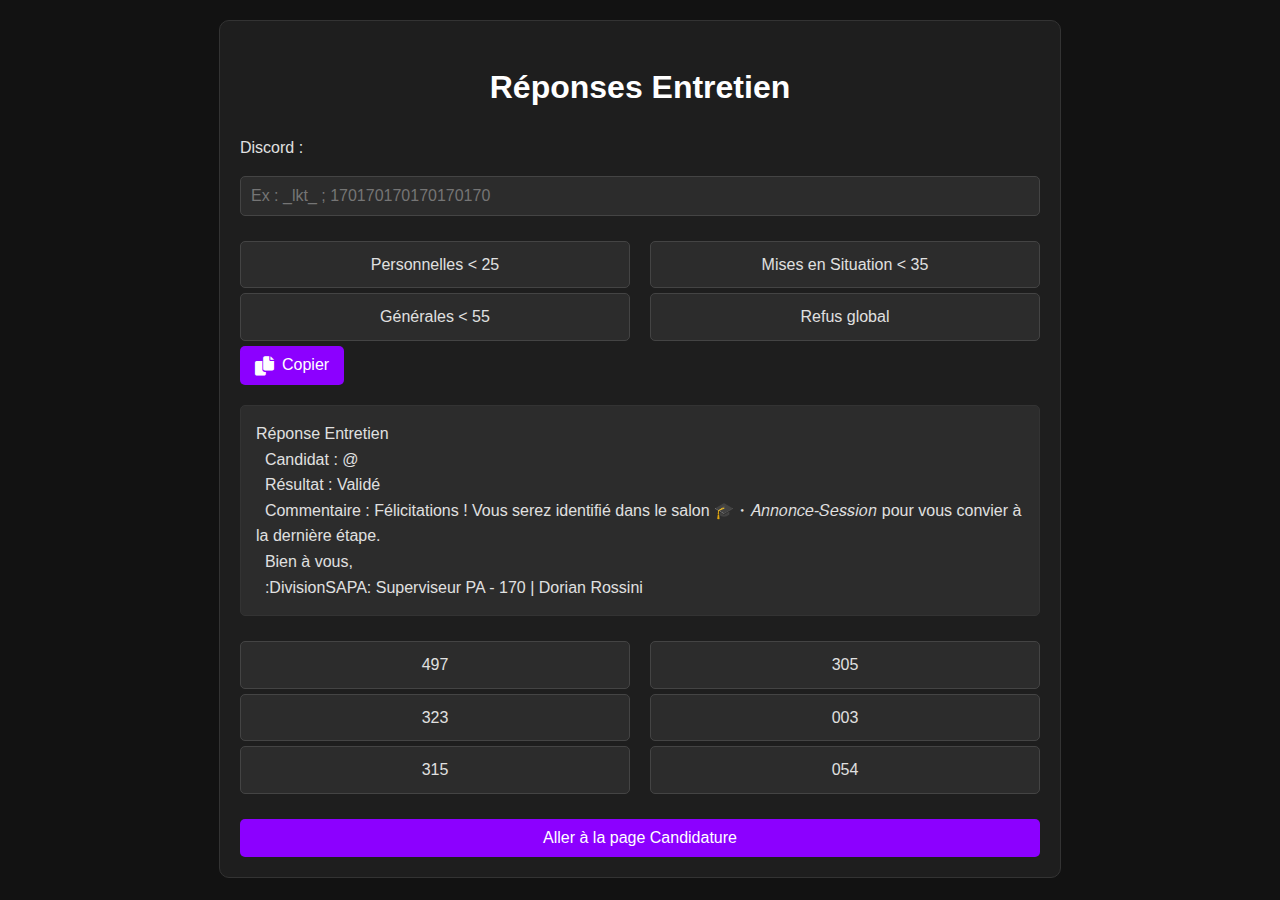
==== entretien.html @ 0db1007e "Add files via upload" ====
<!DOCTYPE html>
<html lang="fr">
  <head>
    <meta charset="UTF-8" />
    <meta name="viewport" content="width=device-width, initial-scale=1.0" />
    <title>Entretien</title>
    <link rel="stylesheet" href="styles.css" />
    <link
      rel="stylesheet"
      href="https://cdnjs.cloudflare.com/ajax/libs/font-awesome/6.0.0-beta3/css/all.min.css"
    />
  </head>
  <body>
    <!-- Contenu principal -->
    <div class="container">
      <h1>Réponses Entretien</h1>

      <div class="form-group">
        <label for="discord">Discord :</label>
        <input
          type="text"
          id="discord"
          placeholder="Ex : _lkt_ ; 170170170170170170"
          oninput="generateResponse()"
        />
      </div>

      <!-- Cases pour les motifs de refus -->
      <div class="checkbox-group">
        <div class="checkbox-column">
          <div class="clickable-option" data-id="personnelles">
            Personnelles < 25
          </div>
          <div class="clickable-option" data-id="generales">Générales < 55</div>
        </div>
        <div class="checkbox-column">
          <div class="clickable-option" data-id="misesEnSituation">
            Mises en Situation < 35
          </div>
          <div class="clickable-option" data-id="refuseGlobal">
            Refus global
          </div>
        </div>
      </div>

      <button onclick="copyToClipboard()">
        <i class="fas fa-copy"></i> Copier
      </button>
      <div id="result"></div>

      <div class="checkbox-group">
        <div class="checkbox-column">
          <div class="clickable-option" data-id="matricule497">497</div>
          <div class="clickable-option" data-id="matricule323">323</div>
          <div class="clickable-option" data-id="matricule315">315</div>
        </div>
        <div class="checkbox-column">
          <div class="clickable-option" data-id="matricule305">305</div>
          <div class="clickable-option" data-id="matricule003">003</div>
          <div class="clickable-option" data-id="matricule054">054</div>
        </div>
      </div>

      <!-- Bouton de navigation -->
      <button
        class="side-button"
        onclick="window.location.href='index.html'"
        style="margin-top: 20px; width: 100%"
      >
        Aller à la page Candidature
      </button>
    </div>

    <script src="entretien.js"></script>
  </body>
</html>
---- styles.css ----
body {
  font-family: Arial, sans-serif;
  background-color: #121212;
  color: #e0e0e0;
  margin: 20px;
  line-height: 1.6;
}

.container {
  max-width: 800px;
  margin: auto;
  padding: 20px;
  border: 1px solid #333;
  border-radius: 10px;
  background-color: #1e1e1e;
}

h1 {
  text-align: center;
  color: #ffffff;
}

label {
  display: block;
  margin-bottom: 10px;
  cursor: pointer;
}

input[type="text"],
input[type="number"],
textarea {
  width: 100%;
  padding: 10px;
  margin-top: 5px;
  background-color: #2c2c2c;
  color: #e0e0e0;
  border: 1px solid #444;
  border-radius: 5px;
  font-size: 1em;
  resize: none;
  box-sizing: border-box;
}

button {
  background-color: #8c00ff;
  color: white;
  border: none;
  padding: 10px 15px;
  border-radius: 5px;
  cursor: pointer;
  font-size: 1em;
  display: flex;
  align-items: center;
  justify-content: center;
  gap: 8px;
}

button:hover {
  background-color: #8b05c0;
}

#result {
  margin-top: 20px;
  padding: 15px;
  border: 1px solid #333;
  background-color: #2c2c2c;
  color: #e0e0e0;
  white-space: pre-wrap;
  min-height: 80px;
  border-radius: 5px;
}

.form-group {
  margin-bottom: 20px;
}

#autreTextGroup {
  margin-top: 10px;
}

.checkbox-group {
  display: flex;
  gap: 20px;
}

.checkbox-column {
  flex: 1;
}

.clickable-option {
  padding: 10px;
  margin: 5px 0;
  background-color: #2c2c2c;
  border: 1px solid #444;
  border-radius: 5px;
  cursor: pointer;
  text-align: center;
  transition: background-color 0.3s, border-color 0.3s;
}

.clickable-option.selected {
  background-color: #8c00ff;
  border-color: #8c00ff;
  color: white;
}

.fas {
  font-size: 1.2em;
}

/* Styles pour les boutons latéraux */
.side-buttons {
  position: fixed;
  top: 50%;
  transform: translateY(-50%);
  display: flex;
  flex-direction: column;
  gap: 10px;
  z-index: 1000;
}

.side-buttons.left {
  left: 20px;
}

.side-buttons.right {
  right: 20px;
}

.side-button {
  background-color: #8c00ff;
  color: white;
  border: none;
  padding: 10px 15px;
  border-radius: 5px;
  cursor: pointer;
  font-size: 1em;
  text-align: center;
}

.side-button:hover {
  background-color: #8b05c0;
}

/* Styles pour les boutons d'entretien */
.entretien-button {
  background-color: #8c00ff;
  color: white;
  border: none;
  padding: 10px 15px;
  border-radius: 5px;
  cursor: pointer;
  font-size: 1em;
  margin: 5px;
}

.entretien-button:hover {
  background-color: #8b05c0;
}

/* Styles pour la page de sanction */
.sanction-page {
  display: none;
  position: fixed;
  top: 0;
  left: 0;
  width: 100%;
  height: 100%;
  background-color: rgba(0, 0, 0, 0.8);
  z-index: 1000;
  overflow: hidden;
}

.sanction-container {
  position: absolute;
  top: 50%;
  left: 50%;
  transform: translate(-50%, -50%);
  background-color: #1e1e1e;
  padding: 20px;
  border-radius: 10px;
  border: 1px solid #333;
  max-width: 500px;
  width: 100%;
}

.sanction-container h2 {
  text-align: center;
  color: #ffffff;
  margin-bottom: 20px;
}

.sanction-container .form-group {
  margin-bottom: 15px;
}

.sanction-container input {
  width: 100%;
  padding: 10px;
  margin-top: 5px;
  background-color: #2c2c2c;
  color: #e0e0e0;
  border: 1px solid #444;
  border-radius: 5px;
  font-size: 1em;
  box-sizing: border-box;
}

.sanction-container button {
  width: 100%;
  margin-top: 10px;
}

/* Styles pour les boutons d'entretien */
.entretien-button {
  background-color: #8c00ff;
  color: white;
  border: none;
  padding: 10px 15px;
  border-radius: 5px;
  cursor: pointer;
  font-size: 1em;
  margin: 5px;
}

.entretien-button:hover {
  background-color: #8b05c0;
}

/* Ajustement pour les matricules */
.checkbox-group {
  margin-top: 20px;
}

/* Styles pour les boutons de motifs de refus */
.motif-button {
  background-color: #8c00ff;
  color: white;
  border: none;
  padding: 10px 15px;
  border-radius: 5px;
  cursor: pointer;
  font-size: 1em;
  margin: 5px;
  width: 100%;
  text-align: left;
}

.motif-button:hover {
  background-color: #8b05c0;
}
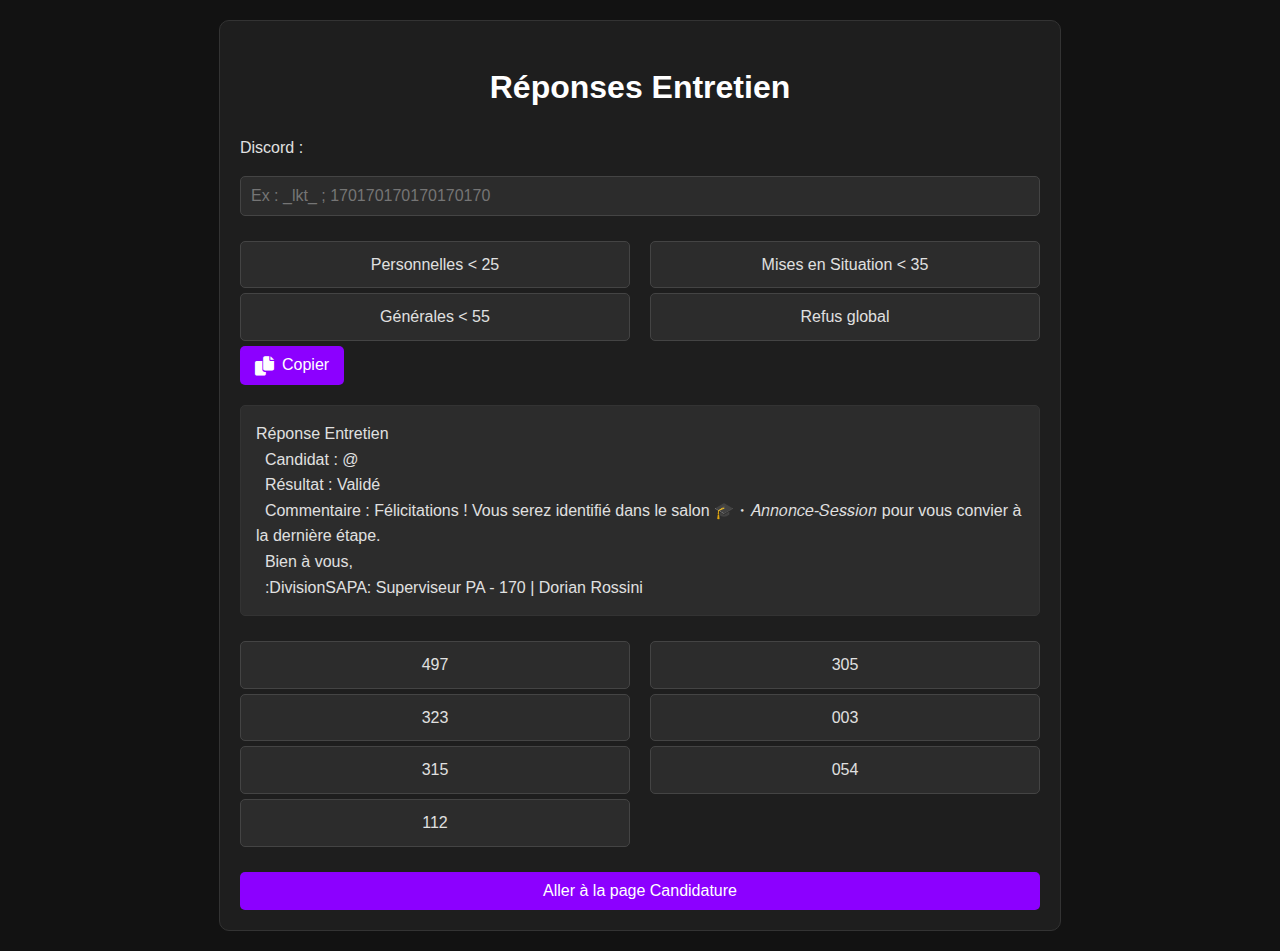
==== commit 116f350f: "Update entretien.html" ====
--- a/entretien.html
+++ b/entretien.html
@@ -53,6 +53,7 @@
           <div class="clickable-option" data-id="matricule497">497</div>
           <div class="clickable-option" data-id="matricule323">323</div>
           <div class="clickable-option" data-id="matricule315">315</div>
+          <div class="clickable-option" data-id="matricule112">112</div>
         </div>
         <div class="checkbox-column">
           <div class="clickable-option" data-id="matricule305">305</div>
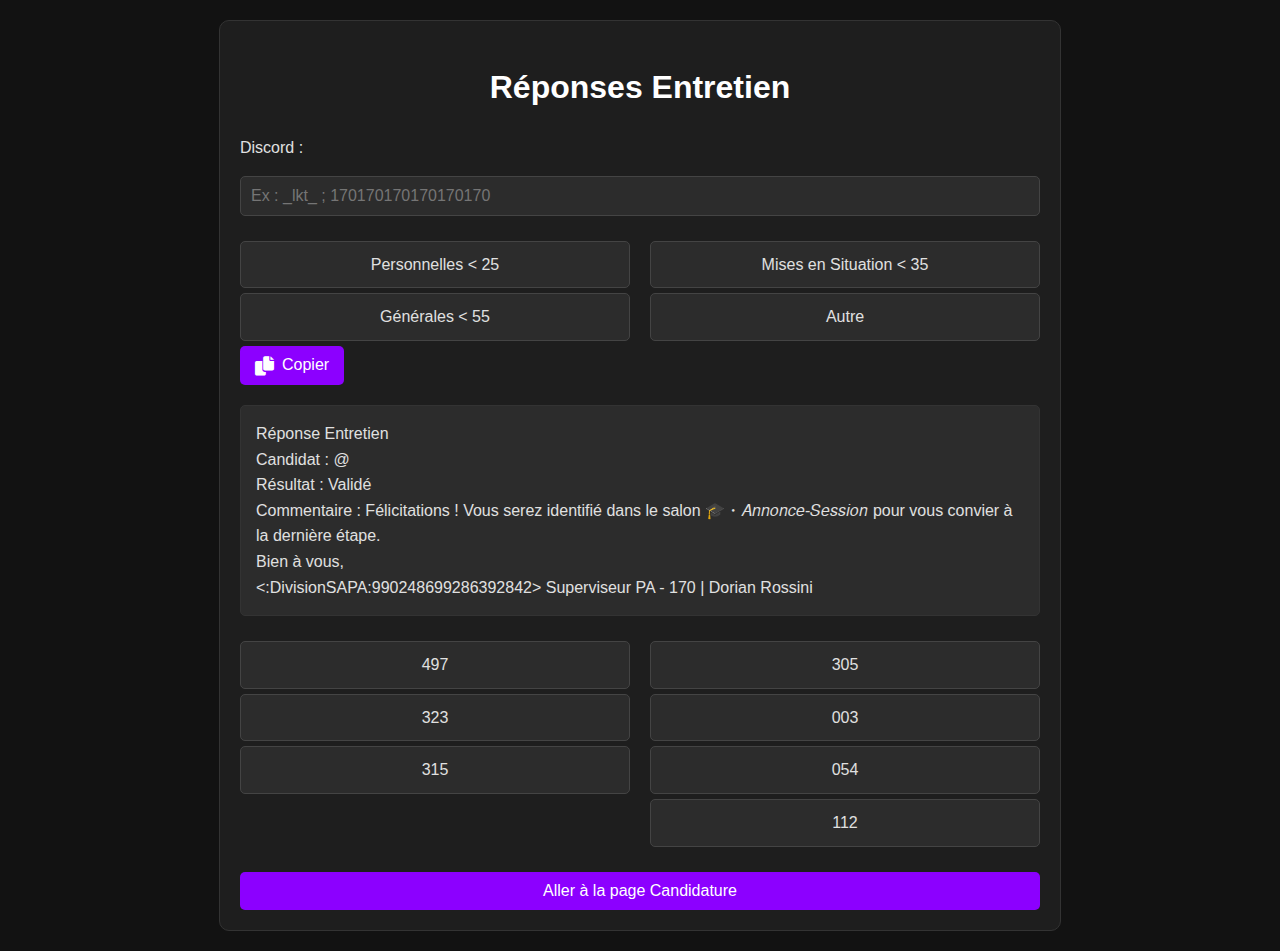
==== commit 32d6fbdf: "Update entretien.html" ====
--- a/entretien.html
+++ b/entretien.html
@@ -37,10 +37,18 @@
           <div class="clickable-option" data-id="misesEnSituation">
             Mises en Situation < 35
           </div>
-          <div class="clickable-option" data-id="refuseGlobal">
-            Refus global
-          </div>
+          <div class="clickable-option" data-id="autre">Autre</div>
         </div>
+      </div>
+
+      <div class="form-group" id="autreTextGroup" style="display: none">
+        <label for="autreText">Détails (autre) :</label>
+        <input
+          type="text"
+          id="autreText"
+          placeholder="Ex : Problème de comportement"
+          oninput="generateResponse()"
+        />
       </div>
 
       <button onclick="copyToClipboard()">
@@ -53,21 +61,17 @@
           <div class="clickable-option" data-id="matricule497">497</div>
           <div class="clickable-option" data-id="matricule323">323</div>
           <div class="clickable-option" data-id="matricule315">315</div>
-          <div class="clickable-option" data-id="matricule112">112</div>
         </div>
         <div class="checkbox-column">
           <div class="clickable-option" data-id="matricule305">305</div>
           <div class="clickable-option" data-id="matricule003">003</div>
           <div class="clickable-option" data-id="matricule054">054</div>
+          <div class="clickable-option" data-id="matricule112">112</div>
         </div>
       </div>
 
       <!-- Bouton de navigation -->
-      <button
-        class="side-button"
-        onclick="window.location.href='index.html'"
-        style="margin-top: 20px; width: 100%"
-      >
+      <button class="side-button" onclick="window.location.href='index.html'" style="margin-top: 20px; width: 100%;">
         Aller à la page Candidature
       </button>
     </div>
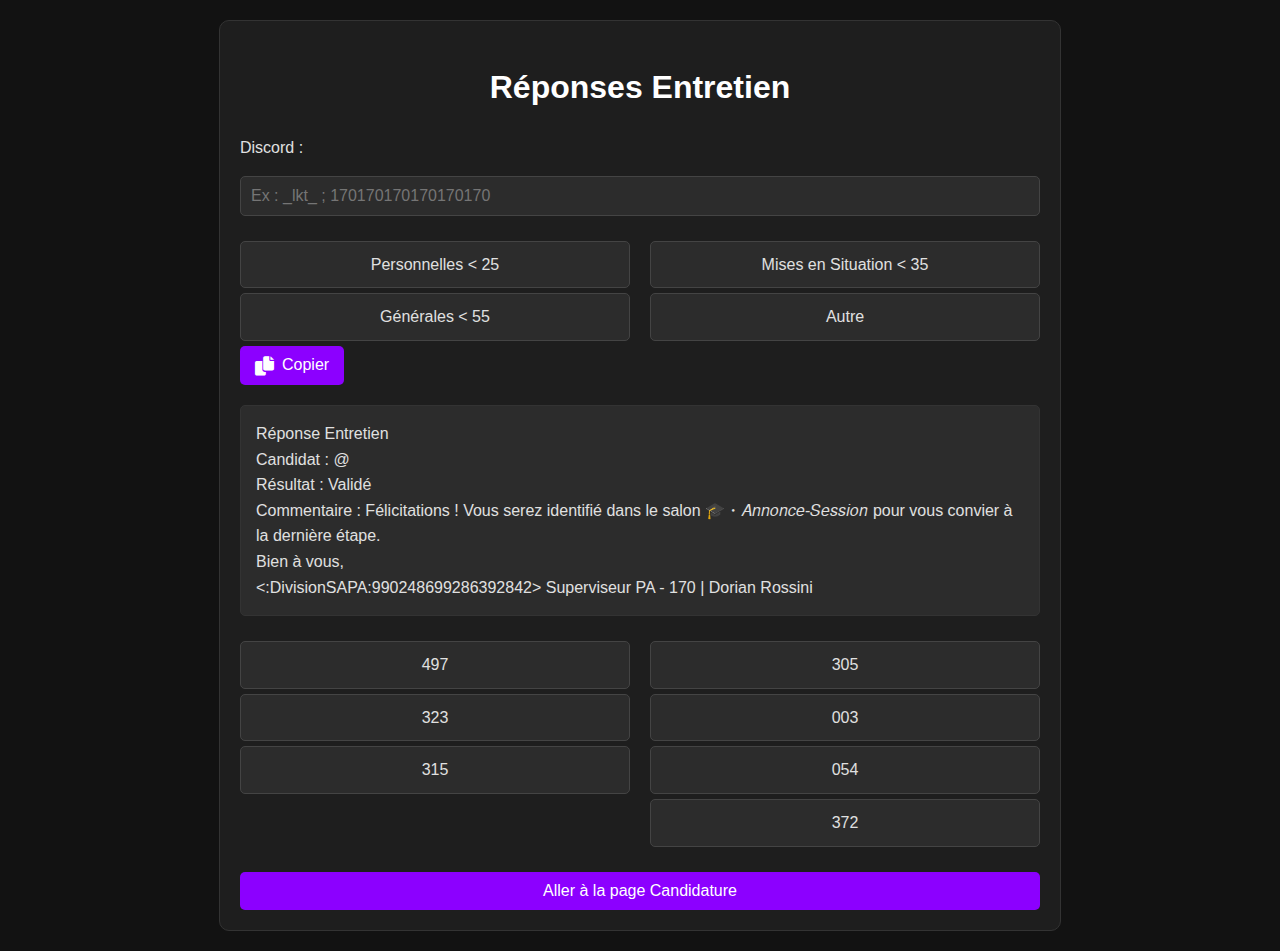
==== commit 8d765250: "Update entretien.html" ====
--- a/entretien.html
+++ b/entretien.html
@@ -66,7 +66,7 @@
           <div class="clickable-option" data-id="matricule305">305</div>
           <div class="clickable-option" data-id="matricule003">003</div>
           <div class="clickable-option" data-id="matricule054">054</div>
-          <div class="clickable-option" data-id="matricule112">112</div>
+          <div class="clickable-option" data-id="matricule372">372</div>
         </div>
       </div>
 
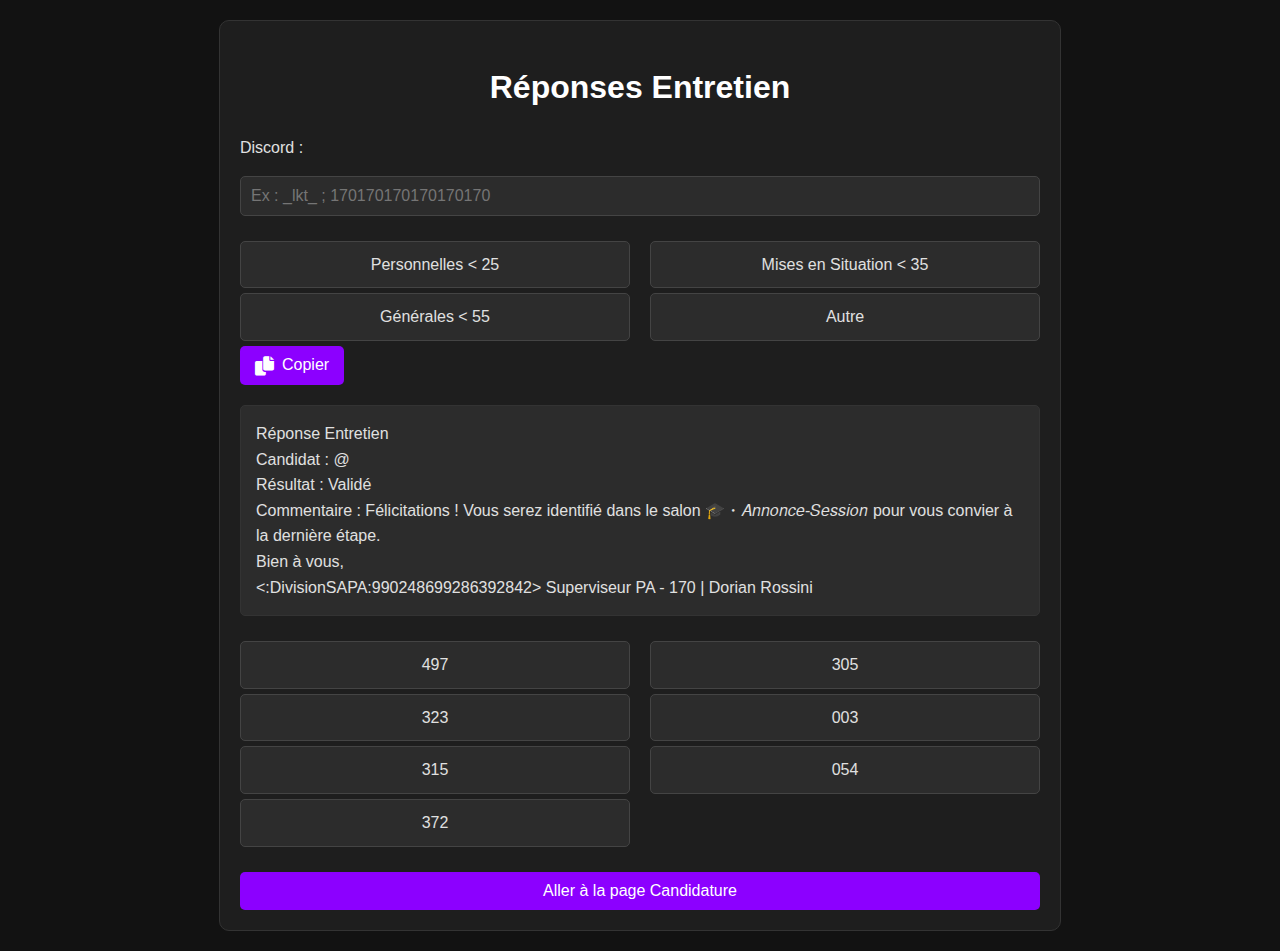
==== commit dd03a028: "Update entretien.html" ====
--- a/entretien.html
+++ b/entretien.html
@@ -61,12 +61,12 @@
           <div class="clickable-option" data-id="matricule497">497</div>
           <div class="clickable-option" data-id="matricule323">323</div>
           <div class="clickable-option" data-id="matricule315">315</div>
+          <div class="clickable-option" data-id="matricule372">372</div>
         </div>
         <div class="checkbox-column">
           <div class="clickable-option" data-id="matricule305">305</div>
           <div class="clickable-option" data-id="matricule003">003</div>
           <div class="clickable-option" data-id="matricule054">054</div>
-          <div class="clickable-option" data-id="matricule372">372</div>
         </div>
       </div>
 
